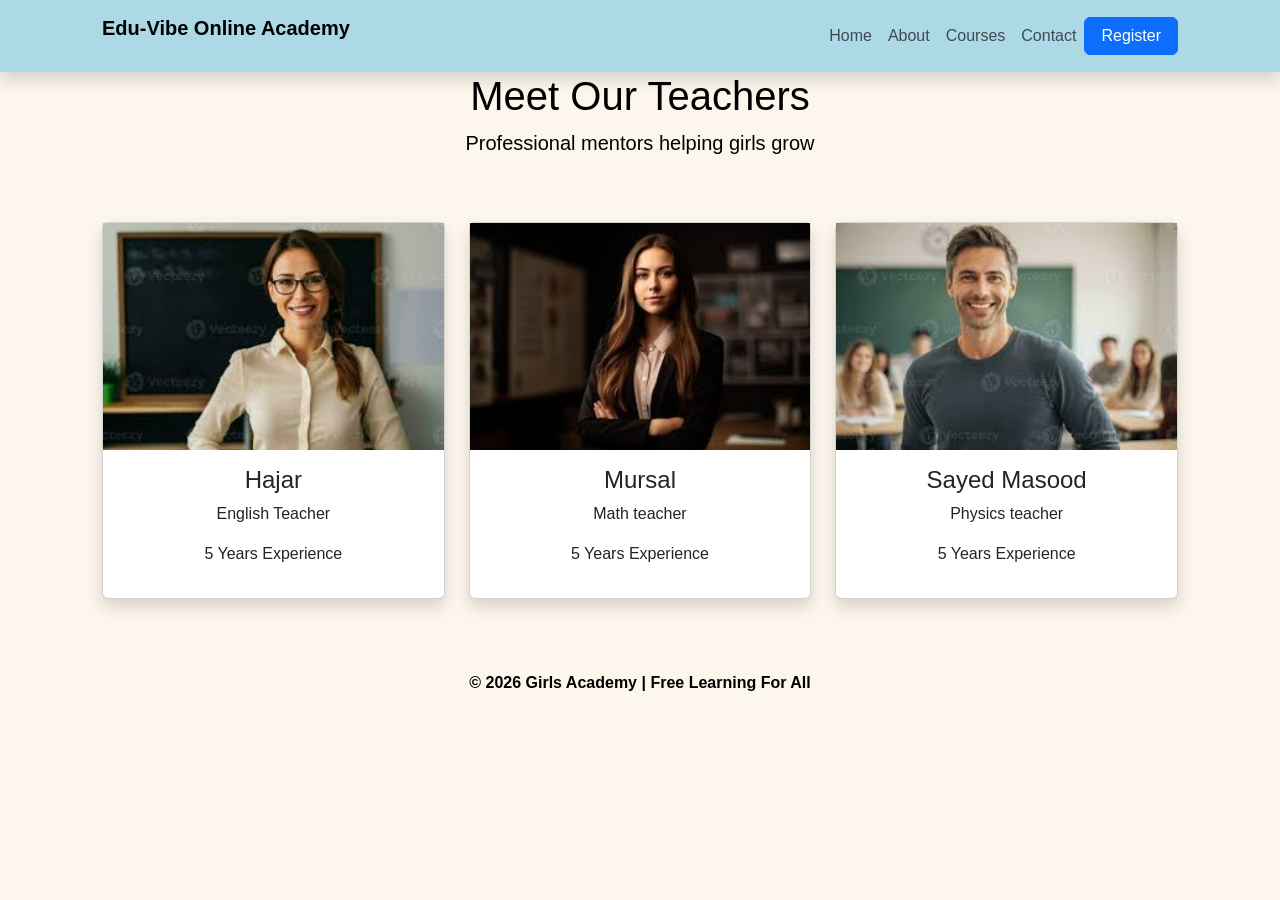
==== about.html @ 852d598e "Add files via upload" ====
<!DOCTYPE html>
<html lang="en">
<head>
<meta charset="UTF-8">
<meta name="viewport" content="width=device-width, initial-scale=1">
<title>About Us</title>

<link href="https://cdn.jsdelivr.net/npm/bootstrap@5.3.2/dist/css/bootstrap.min.css" rel="stylesheet">
<link rel="stylesheet" href="style.css">

</head>

<body>
    
   <!-- Navbar -->
<nav class="navbar navbar-expand-lg fixed-top  shadow" style="background-color: lightblue;">
<div class="container">
<p class="navbar-brand fw-bold">Edu-Vibe Online Academy</p>

<div>
<ul class="navbar-nav ms-auto align-items-lg-center">

<li >
<a class="nav-link" href="index.html">Home</a>
</li>

<li>
<a class="nav-link" href="about.html">About</a>
</li>

<li>
<a class="nav-link" href="courses.html">Courses</a>
</li>

<li >
<a class="nav-link" href="contact.html">Contact</a>
</li>

<li >
<a class="btn btn-primary text-white px-3" href="#">Register</a>
</li>

</ul>
</div>
</div>
</nav>
<!-- Header -->
<section class="about-header d-flex align-items-center text-center text-white">
<div class="container">
    <br><br><br>
<h1 calss="text-center" style="color: black;">Meet Our Teachers</h1>
<p class="lead" style="color: black;">Professional mentors helping girls grow</p>
</div>
</section>

<!-- Teachers -->
<section class="py-5">
<div class="container">

<div class="row g-4">

<!-- Teacher 1 -->
<div class="col-md-4">
<div class="card shadow h-100">
<img src="download (2).jfif"teacher-img rounded-circle1>
<div class="card-body text-center">
<h4>Hajar</h4>
<p>English Teacher</p>
<p>5 Years Experience</p>
</div>
</div>
</div>

<!-- Teacher 2 -->
<div class="col-md-4">
<div class="card shadow h-100">
<img src="download (1).jfif" class="teacher-img rounded-circle1">
<div class="card-body text-center">
<h4>Mursal </h4>
<p>Math teacher</p>
<p>5 Years Experience</p>
</div>
</div>
</div>

<!-- Teacher 3 -->
<div class="col-md-4">
<div class="card shadow h-100">
<img src="download.jfif" class="teacher-img rounded-circle1">
<div class="card-body text-center">
<h4>Sayed Masood</h4>
<p>Physics teacher</p>
<p>5 Years Experience</p>
</div>
</div>
</div>

</div>

</div>
</section>

<!-- Footer -->
<footer class="footer-blue text-black fw-bold text-center p-4">
<p>© 2026 Girls Academy | Free Learning For All</p>
</footer>



</body>
</html>
---- style.css ----
body{
    font-family: Arial, sans-serif;
    margin: 0;
    background: #fdf6ec; 
    color: #333;
}

.container {
    width: 90%;
    max-width: 1100px;
    margin: auto;
}


.header {
    background: lightblue;  
    color: #0a3d62;
    text-align: center;
    padding: 50px 20px;
}


.contact-info {
    display: flex;
    justify-content: space-between;
    flex-wrap: wrap;
    margin: 30px 0;
}

.box {
    background: white;
    padding: 20px;
    flex: 1;
    margin: 10px;
    border-radius: 10px;
    box-shadow: 0 4px 10px rgba(0,0,0,0.05);
}


.map iframe {
    width: 100%;
    height: 300px;
    border: none;
    border-radius: 10px;
    margin-top: 10px;
}


.form-section {
    margin-top: 30px;
}

form {
    background: white;
    padding: 25px;
    border-radius: 10px;
    box-shadow: 0 4px 10px rgba(0,0,0,0.05);
}

form input, form textarea, form select {
    width: 100%;
    padding: 12px;
    margin-top: 12px;
    border-radius: 6px;
    border: 1px solid #ccc;
}

form input:focus, form textarea:focus, form select:focus {
    border-color: #a7c7e7;
    outline: none;
}


form button {
    margin-top: 15px;
    padding: 12px;
    background: #a7c7e7;
    color: #0a3d62;
    border: none;
    border-radius: 6px;
    cursor: pointer;
    font-weight: bold;
}

form button:hover {
    background: #8fbbe0;
}


.services {
    margin-top: 40px;
}


.footer {
    background: #a7c7e7;
    color: #0a3d62;
    text-align: center;
    padding: 20px;
    margin-top: 40px;
}
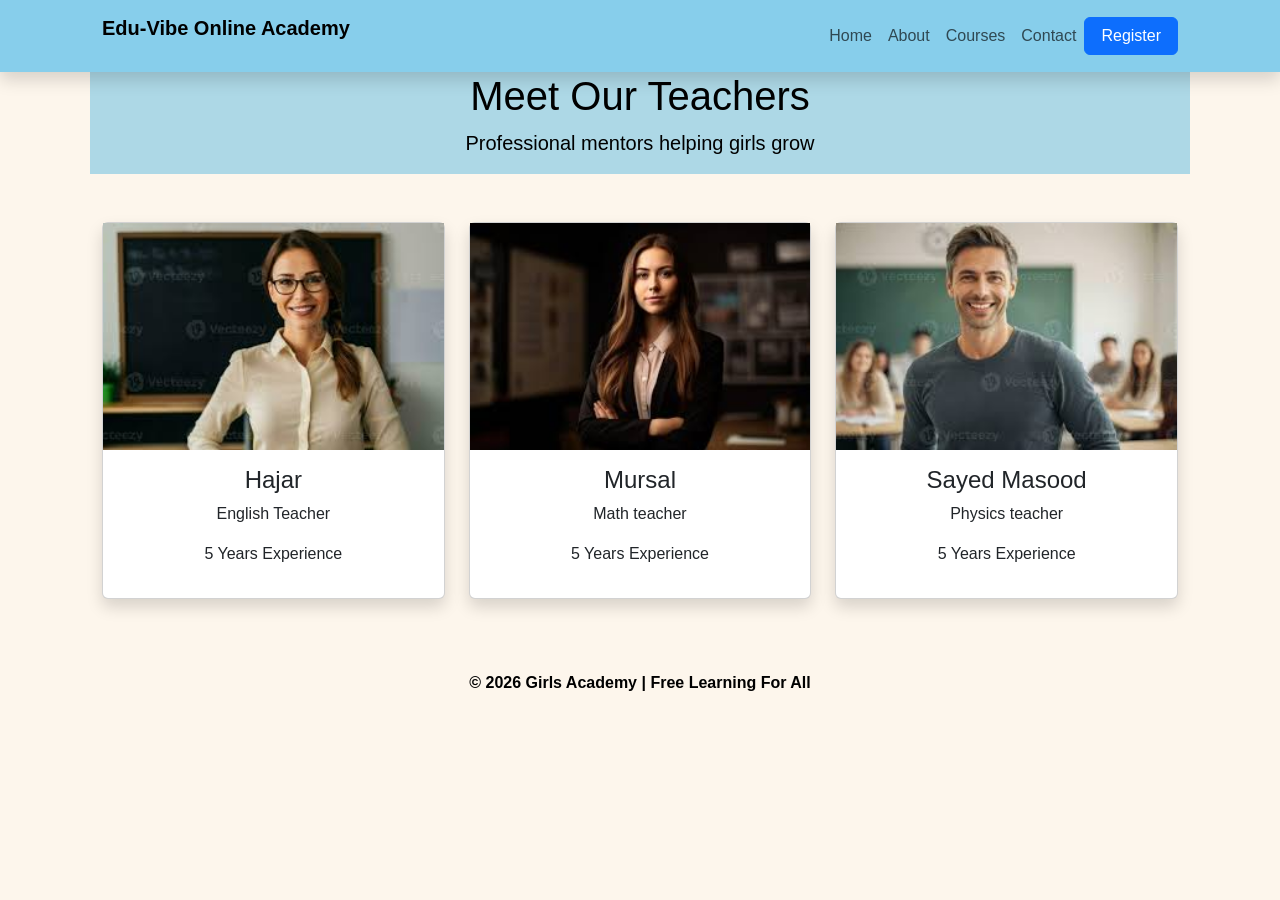
==== commit f61db4cb: "about.html" ====
--- a/about.html
+++ b/about.html
@@ -13,7 +13,7 @@
 <body>
     
    <!-- Navbar -->
-<nav class="navbar navbar-expand-lg fixed-top  shadow" style="background-color: lightblue;">
+<nav class="navbar navbar-expand-lg fixed-top  shadow" style="background-color: skyblue;">
 <div class="container">
 <p class="navbar-brand fw-bold">Edu-Vibe Online Academy</p>
 
@@ -37,7 +37,7 @@
 </li>
 
 <li >
-<a class="btn btn-primary text-white px-3" href="#">Register</a>
+<a class="btn btn-primary text-white px-3" href="register.html">Register</a>
 </li>
 
 </ul>
@@ -46,7 +46,7 @@
 </nav>
 <!-- Header -->
 <section class="about-header d-flex align-items-center text-center text-white">
-<div class="container">
+<div class="container" style="background-color: lightblue; ">
     <br><br><br>
 <h1 calss="text-center" style="color: black;">Meet Our Teachers</h1>
 <p class="lead" style="color: black;">Professional mentors helping girls grow</p>
@@ -108,4 +108,4 @@
 
 
 </body>
-</html>+</html>
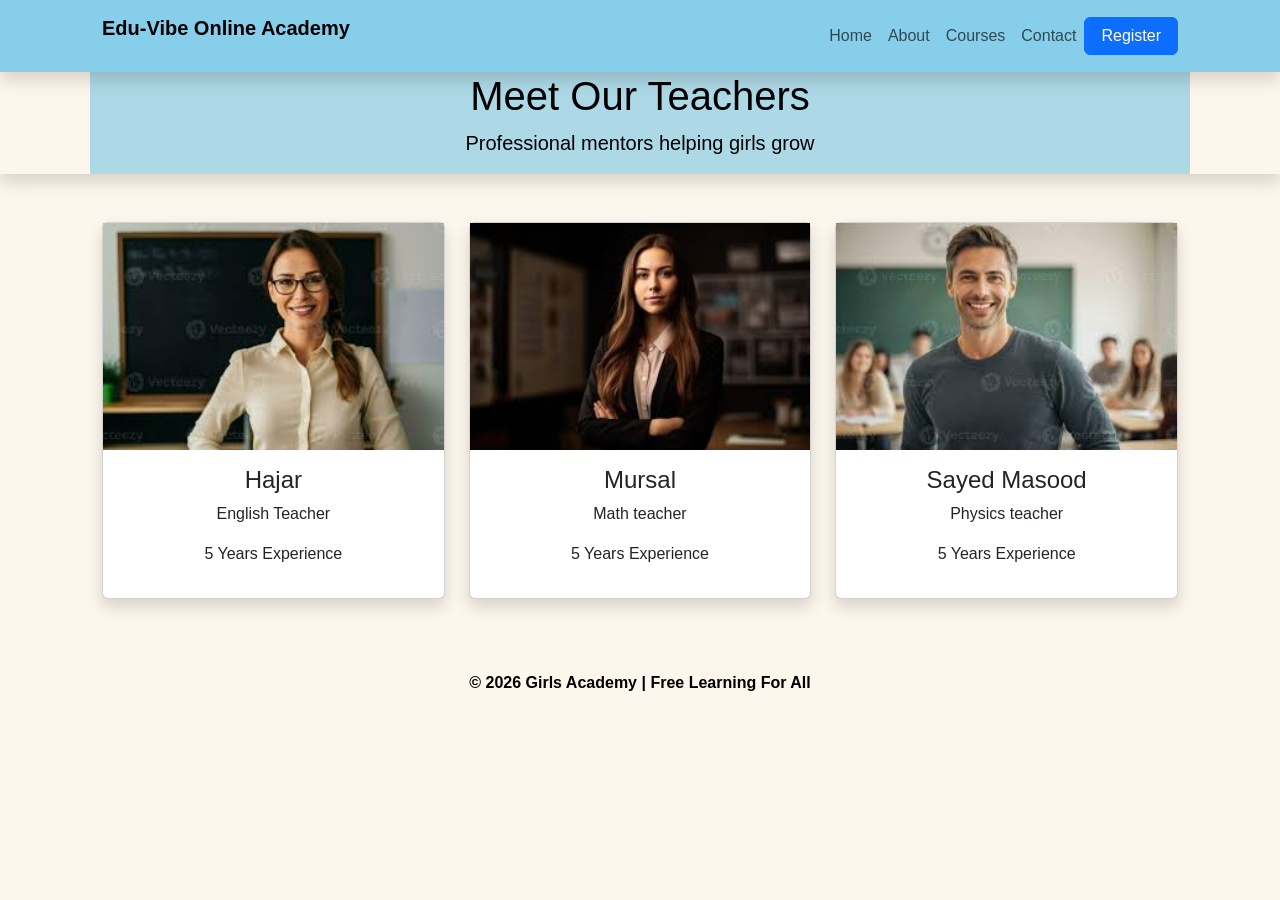
==== commit d75d1467: "about.html" ====
--- a/about.html
+++ b/about.html
@@ -45,14 +45,15 @@
 </div>
 </nav>
 <!-- Header -->
-<section class="about-header d-flex align-items-center text-center text-white">
+    <container>
+<section class="about-header d-flex align-items-center text-center text-white shadow">
 <div class="container" style="background-color: lightblue; ">
     <br><br><br>
 <h1 calss="text-center" style="color: black;">Meet Our Teachers</h1>
 <p class="lead" style="color: black;">Professional mentors helping girls grow</p>
 </div>
 </section>
-
+</container>
 <!-- Teachers -->
 <section class="py-5">
 <div class="container">
--- a/style.css
+++ b/style.css
@@ -13,7 +13,7 @@
 
 
 .header {
-    background: lightblue;  
+    background: skyblue;  
     color: #0a3d62;
     text-align: center;
     padding: 50px 20px;
@@ -98,4 +98,4 @@
     text-align: center;
     padding: 20px;
     margin-top: 40px;
-}+}
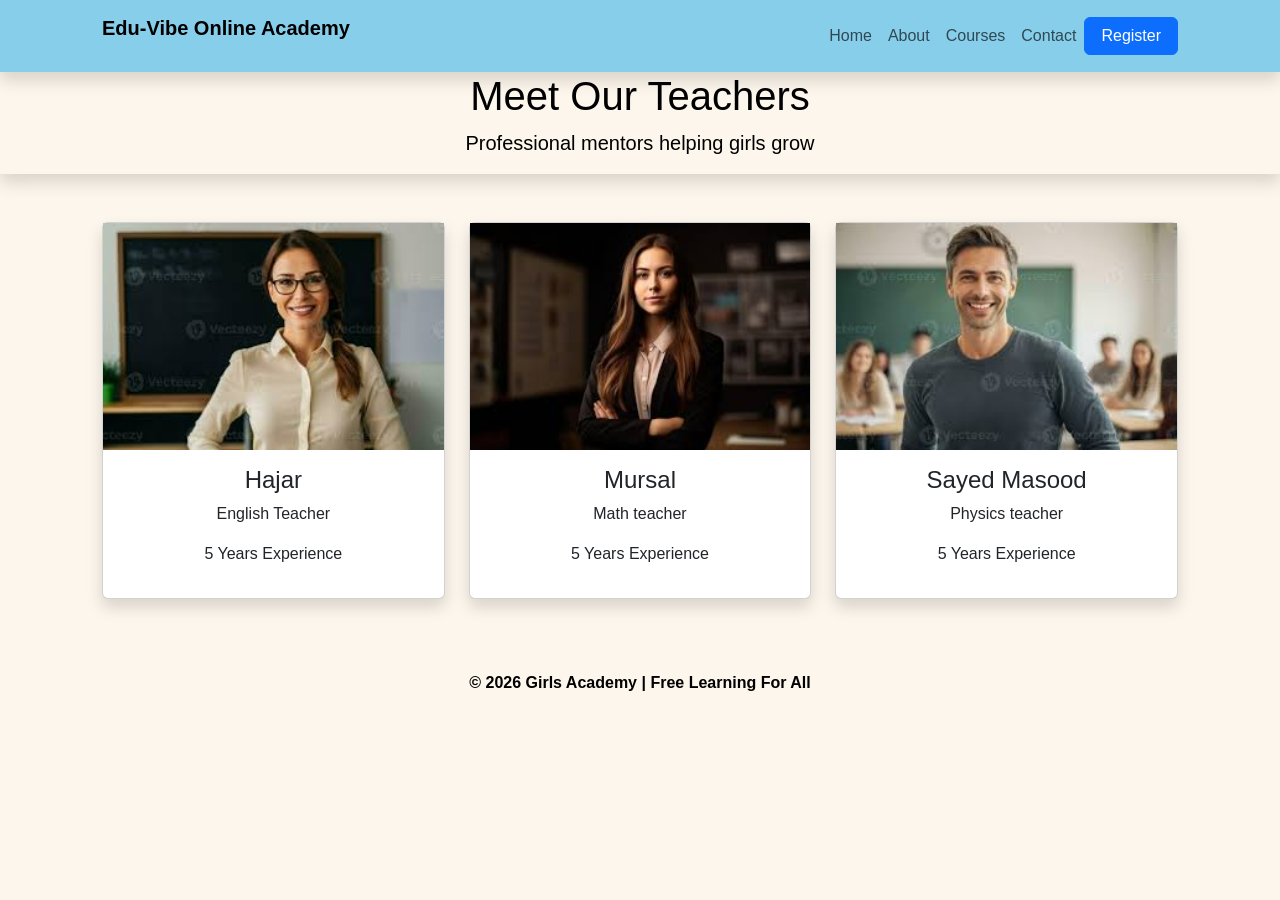
==== commit 903d0f1a: "about.html" ====
--- a/about.html
+++ b/about.html
@@ -47,7 +47,7 @@
 <!-- Header -->
     <container>
 <section class="about-header d-flex align-items-center text-center text-white shadow">
-<div class="container" style="background-color: lightblue; ">
+<div class="container" ">
     <br><br><br>
 <h1 calss="text-center" style="color: black;">Meet Our Teachers</h1>
 <p class="lead" style="color: black;">Professional mentors helping girls grow</p>
--- a/style.css
+++ b/style.css
@@ -9,6 +9,7 @@
     width: 90%;
     max-width: 1100px;
     margin: auto;
+    background-color: light blue;
 }
 
 
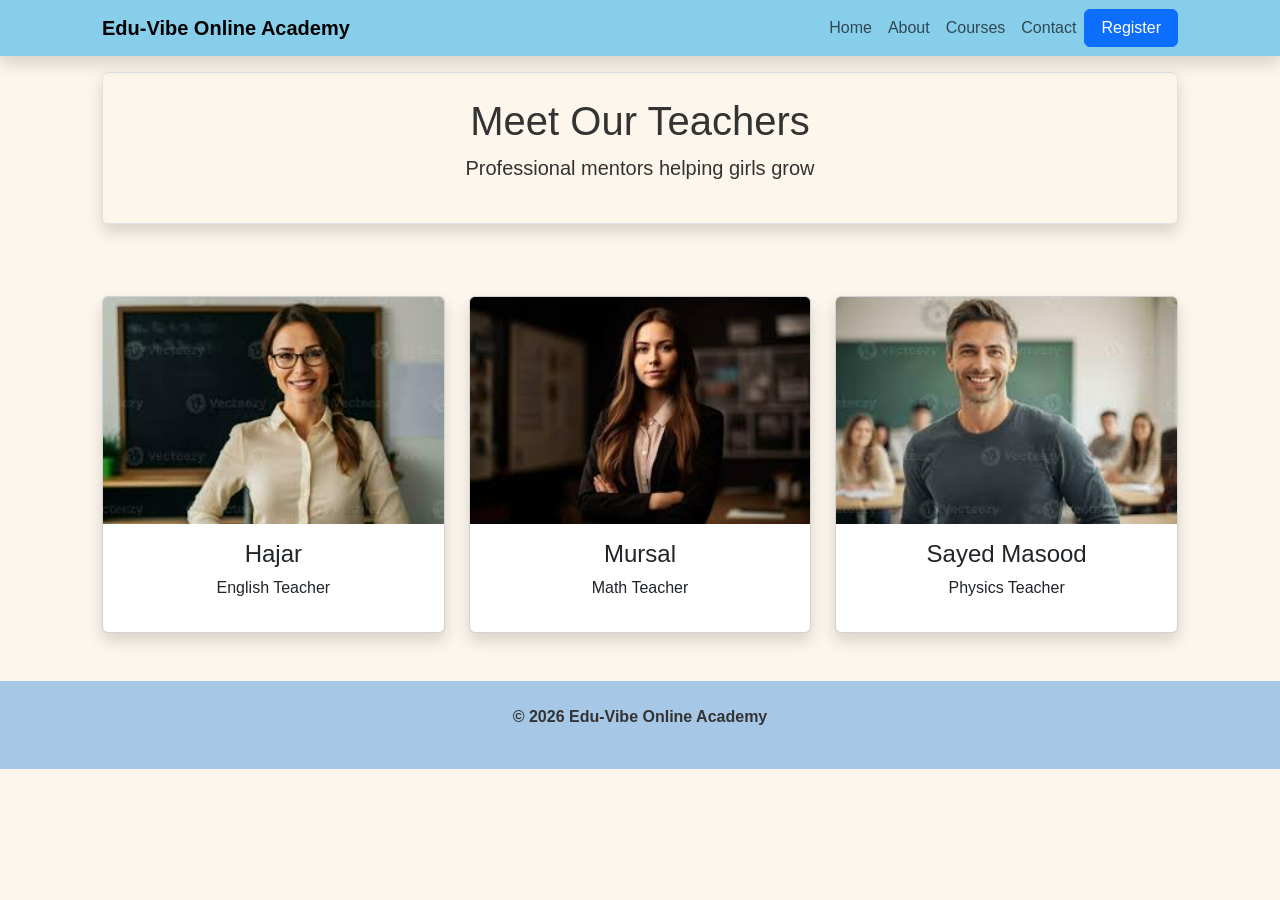
==== commit 9b66ad67: "about.html" ====
--- a/about.html
+++ b/about.html
@@ -2,111 +2,89 @@
 <html lang="en">
 <head>
 <meta charset="UTF-8">
-<meta name="viewport" content="width=device-width, initial-scale=1">
+<meta name="viewport" content="width=device-width, initial-scale=1.0">
 <title>About Us</title>
 
 <link href="https://cdn.jsdelivr.net/npm/bootstrap@5.3.2/dist/css/bootstrap.min.css" rel="stylesheet">
 <link rel="stylesheet" href="style.css">
-
 </head>
 
 <body>
-    
-   <!-- Navbar -->
-<nav class="navbar navbar-expand-lg fixed-top  shadow" style="background-color: skyblue;">
+
+<!-- Navbar -->
+<nav class="navbar navbar-expand-lg fixed-top shadow" style="background-color: skyblue;">
 <div class="container">
-<p class="navbar-brand fw-bold">Edu-Vibe Online Academy</p>
 
-<div>
+<p class="navbar-brand fw-bold m-0">Edu-Vibe Online Academy</p>
+
 <ul class="navbar-nav ms-auto align-items-lg-center">
+<li class="nav-item"><a class="nav-link" href="index.html">Home</a></li>
+<li class="nav-item"><a class="nav-link" href="about.html">About</a></li>
+<li class="nav-item"><a class="nav-link" href="courses.html">Courses</a></li>
+<li class="nav-item"><a class="nav-link" href="contact.html">Contact</a></li>
+<li class="nav-item"><a class="btn btn-primary text-white px-3" href="register.html">Register</a></li>
+</ul>
 
-<li >
-<a class="nav-link" href="index.html">Home</a>
-</li>
+</div>
+</nav>
 
-<li>
-<a class="nav-link" href="about.html">About</a>
-</li>
+<br><br><br>
 
-<li>
-<a class="nav-link" href="courses.html">Courses</a>
-</li>
+<!-- HEADER BOX -->
+<div class="container">
+<div class="border rounded p-4 shadow text-center" style="border-color:black;">
 
-<li >
-<a class="nav-link" href="contact.html">Contact</a>
-</li>
+<h1>Meet Our Teachers</h1>
+<p class="lead">Professional mentors helping girls grow</p>
 
-<li >
-<a class="btn btn-primary text-white px-3" href="register.html">Register</a>
-</li>
-
-</ul>
 </div>
 </div>
-</nav>
-<!-- Header -->
-    <container>
-<section class="about-header d-flex align-items-center text-center text-white shadow">
-<div class="container" ">
-    <br><br><br>
-<h1 calss="text-center" style="color: black;">Meet Our Teachers</h1>
-<p class="lead" style="color: black;">Professional mentors helping girls grow</p>
-</div>
-</section>
-</container>
-<!-- Teachers -->
+
+<br>
+
+<!-- TEACHERS -->
 <section class="py-5">
 <div class="container">
-
 <div class="row g-4">
 
-<!-- Teacher 1 -->
 <div class="col-md-4">
-<div class="card shadow h-100">
-<img src="download (2).jfif"teacher-img rounded-circle1>
-<div class="card-body text-center">
+<div class="card shadow text-center h-100">
+<img src="download (2).jfif" class="card-img-top">
+<div class="card-body">
 <h4>Hajar</h4>
 <p>English Teacher</p>
-<p>5 Years Experience</p>
 </div>
 </div>
 </div>
 
-<!-- Teacher 2 -->
 <div class="col-md-4">
-<div class="card shadow h-100">
-<img src="download (1).jfif" class="teacher-img rounded-circle1">
-<div class="card-body text-center">
-<h4>Mursal </h4>
-<p>Math teacher</p>
-<p>5 Years Experience</p>
+<div class="card shadow text-center h-100">
+<img src="download (1).jfif" class="card-img-top">
+<div class="card-body">
+<h4>Mursal</h4>
+<p>Math Teacher</p>
 </div>
 </div>
 </div>
 
-<!-- Teacher 3 -->
 <div class="col-md-4">
-<div class="card shadow h-100">
-<img src="download.jfif" class="teacher-img rounded-circle1">
-<div class="card-body text-center">
+<div class="card shadow text-center h-100">
+<img src="download.jfif" class="card-img-top">
+<div class="card-body">
 <h4>Sayed Masood</h4>
-<p>Physics teacher</p>
-<p>5 Years Experience</p>
+<p>Physics Teacher</p>
 </div>
 </div>
 </div>
 
 </div>
-
 </div>
 </section>
 
-<!-- Footer -->
-<footer class="footer-blue text-black fw-bold text-center p-4">
-<p>© 2026 Girls Academy | Free Learning For All</p>
+<!-- FOOTER -->
+<footer class="text-center p-4 fw-bold" style="background:#a7c7e7;">
+<p>© 2026 Edu-Vibe Online Academy</p>
 </footer>
-
-
 
 </body>
 </html>
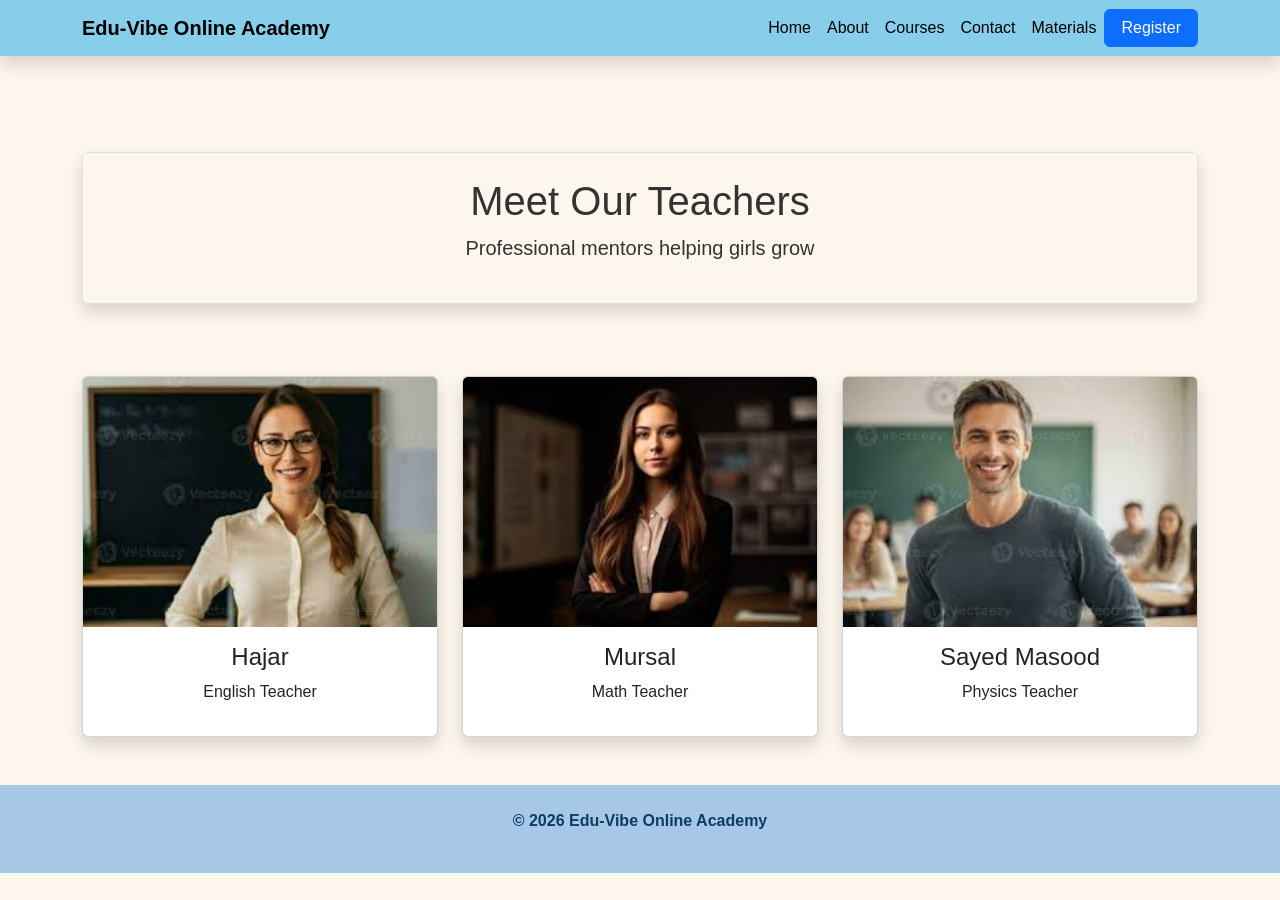
==== commit 59309557: "about.html" ====
--- a/about.html
+++ b/about.html
@@ -22,6 +22,7 @@
 <li class="nav-item"><a class="nav-link" href="about.html">About</a></li>
 <li class="nav-item"><a class="nav-link" href="courses.html">Courses</a></li>
 <li class="nav-item"><a class="nav-link" href="contact.html">Contact</a></li>
+<li class="nav-item"><a class="nav-link" href="material.html">Materials</a></li>
 <li class="nav-item"><a class="btn btn-primary text-white px-3" href="register.html">Register</a></li>
 </ul>
 
--- a/style.css
+++ b/style.css
@@ -1,102 +1,56 @@
-body{
+body {
     font-family: Arial, sans-serif;
     margin: 0;
-    background: #fdf6ec; 
+    background: #fdf6ec;
     color: #333;
 }
 
-.container {
-    width: 90%;
-    max-width: 1100px;
-    margin: auto;
-    background-color: light blue;
+/* spacing for fixed navbar */
+body {
+    padding-top: 80px;
 }
 
-
-.header {
-    background: skyblue;  
-    color: #0a3d62;
+/* HEADER BOXES (Home/About/Contact headings) */
+.header-box {
+    border: 2px solid #000;
+    border-radius: 10px;
+    padding: 25px;
+    background: skyblue;
     text-align: center;
-    padding: 50px 20px;
 }
 
-
-.contact-info {
-    display: flex;
-    justify-content: space-between;
-    flex-wrap: wrap;
-    margin: 30px 0;
+/* TEACHER CARDS images */
+.card img {
+    width: 100%;
+    height: 250px;
+    object-fit: cover;
 }
 
-.box {
+/* CONTACT BOX STYLE */
+.contact-box {
     background: white;
     padding: 20px;
-    flex: 1;
-    margin: 10px;
     border-radius: 10px;
-    box-shadow: 0 4px 10px rgba(0,0,0,0.05);
+    box-shadow: 0 4px 10px rgba(0,0,0,0.08);
 }
 
-
-.map iframe {
-    width: 100%;
-    height: 300px;
-    border: none;
+/* MAP */
+iframe {
     border-radius: 10px;
-    margin-top: 10px;
 }
 
-
-.form-section {
-    margin-top: 30px;
+/* FOOTER */
+footer {
+    background: #a7c7e7;
+    color: #0a3d62;
 }
 
-form {
-    background: white;
-    padding: 25px;
-    border-radius: 10px;
-    box-shadow: 0 4px 10px rgba(0,0,0,0.05);
+/* NAV LINKS hover */
+.nav-link {
+    color: #000 !important;
+    font-weight: 500;
 }
 
-form input, form textarea, form select {
-    width: 100%;
-    padding: 12px;
-    margin-top: 12px;
-    border-radius: 6px;
-    border: 1px solid #ccc;
+.nav-link:hover {
+    color: #0a3d62 !important;
 }
-
-form input:focus, form textarea:focus, form select:focus {
-    border-color: #a7c7e7;
-    outline: none;
-}
-
-
-form button {
-    margin-top: 15px;
-    padding: 12px;
-    background: #a7c7e7;
-    color: #0a3d62;
-    border: none;
-    border-radius: 6px;
-    cursor: pointer;
-    font-weight: bold;
-}
-
-form button:hover {
-    background: #8fbbe0;
-}
-
-
-.services {
-    margin-top: 40px;
-}
-
-
-.footer {
-    background: #a7c7e7;
-    color: #0a3d62;
-    text-align: center;
-    padding: 20px;
-    margin-top: 40px;
-}
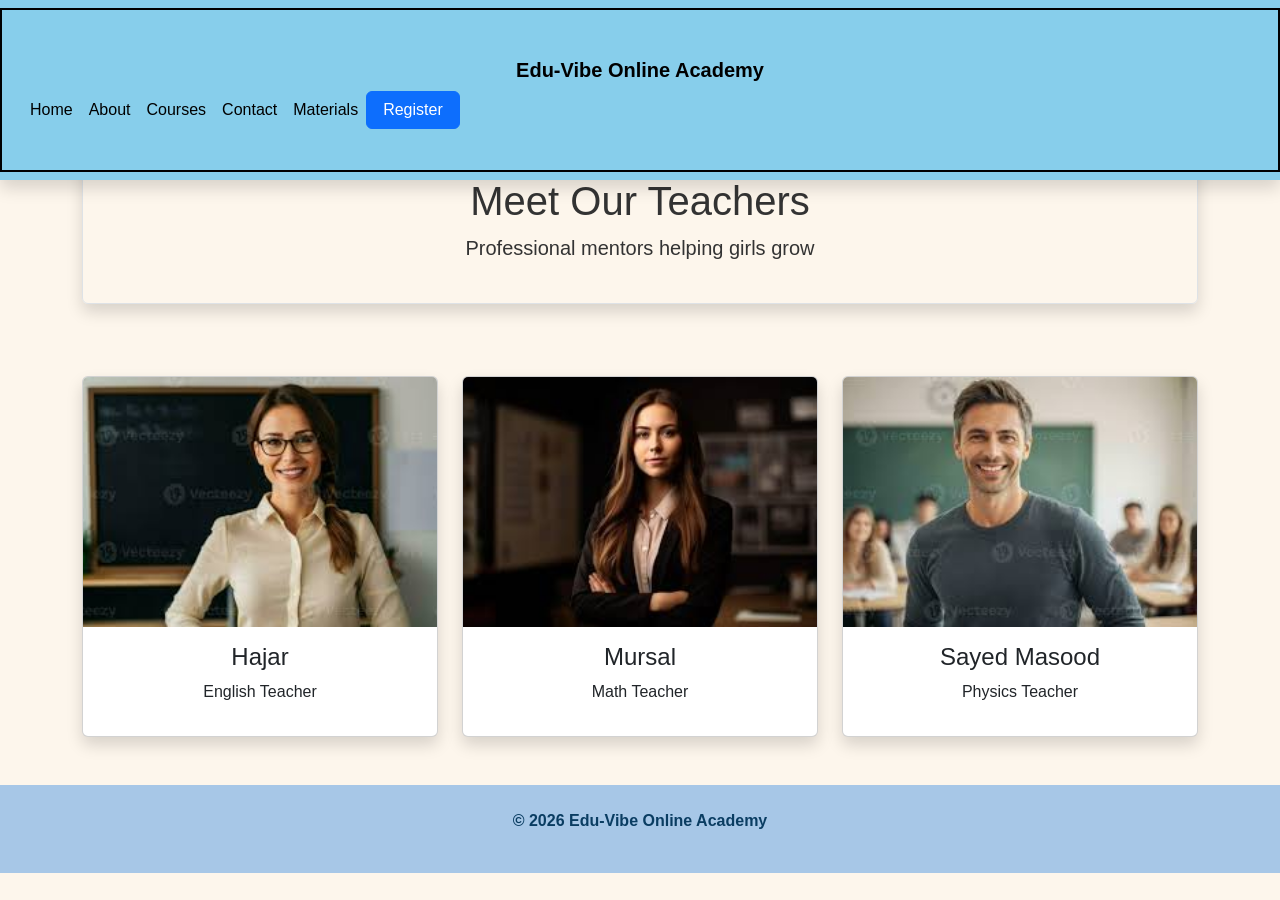
==== commit b568ed1e: "about.html" ====
--- a/about.html
+++ b/about.html
@@ -13,7 +13,7 @@
 
 <!-- Navbar -->
 <nav class="navbar navbar-expand-lg fixed-top shadow" style="background-color: skyblue;">
-<div class="container">
+<div class="header-box">
 
 <p class="navbar-brand fw-bold m-0">Edu-Vibe Online Academy</p>
 
--- a/style.css
+++ b/style.css
@@ -3,20 +3,25 @@
     margin: 0;
     background: #fdf6ec;
     color: #333;
+    padding-top: 80px; /* fixed navbar spacing */
 }
 
-/* spacing for fixed navbar */
-body {
-    padding-top: 80px;
+/* FULL-WIDTH HEADER BOX (IMPORTANT CHANGE) */
+.header-box {
+    width: 100%;
+    margin: 0;
+    padding: 40px 20px;
+    border: 2px solid #000;
+    background: skyblue;
+    text-align: center;
+    border-radius: 0; /* removes side rounding so it touches edges */
 }
 
-/* HEADER BOXES (Home/About/Contact headings) */
-.header-box {
-    border: 2px solid #000;
-    border-radius: 10px;
-    padding: 25px;
-    background: skyblue;
-    text-align: center;
+/* OPTIONAL: make first section truly edge-to-edge */
+.full-width-section {
+    width: 100%;
+    margin: 0;
+    padding: 0;
 }
 
 /* TEACHER CARDS images */
@@ -45,7 +50,7 @@
     color: #0a3d62;
 }
 
-/* NAV LINKS hover */
+/* NAV LINKS */
 .nav-link {
     color: #000 !important;
     font-weight: 500;
